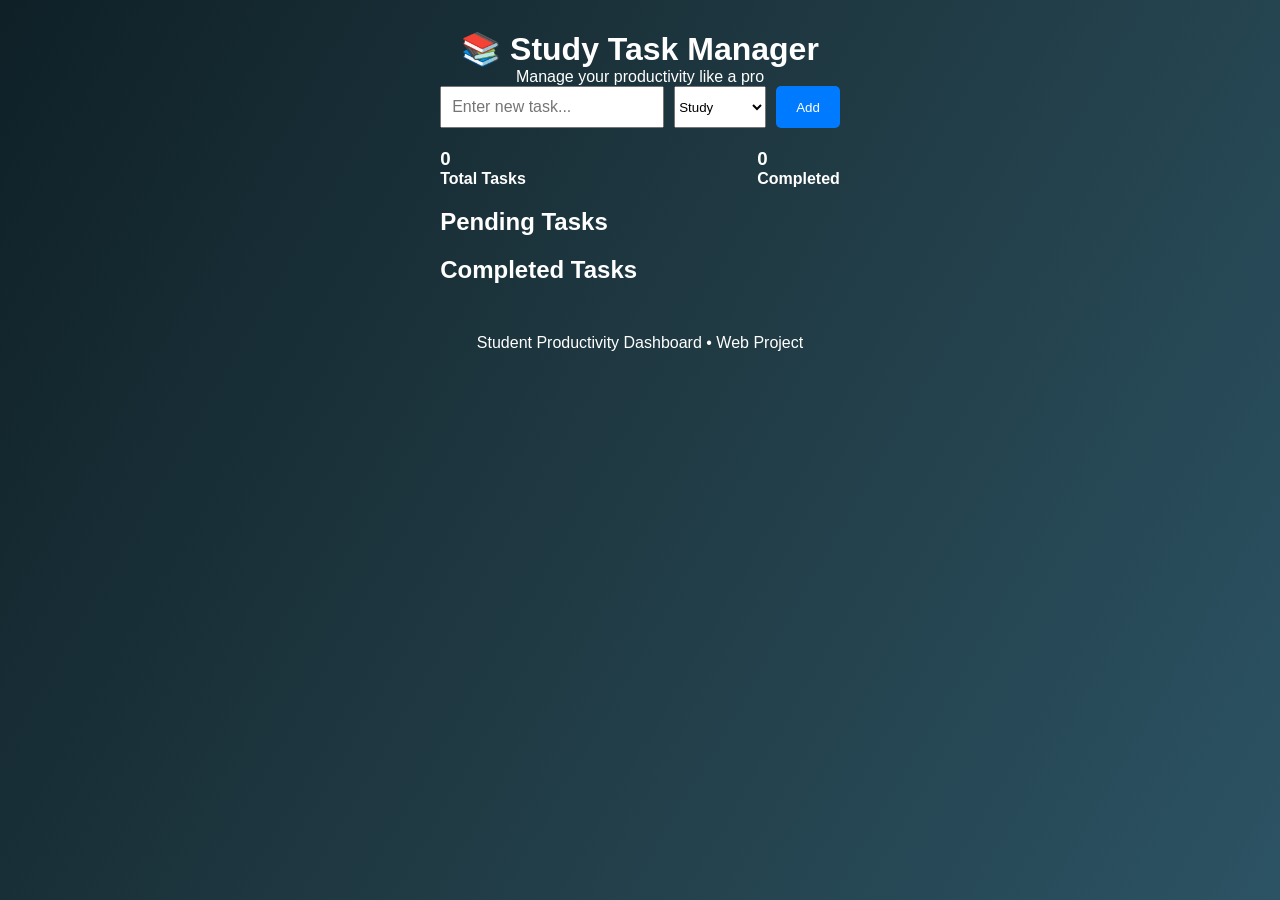
==== index.html @ 384dbdf2 "Update index.html" ====
<!DOCTYPE html>
<html lang="en">

<head>
<meta charset="UTF-8">
<meta name="viewport" content="width=device-width, initial-scale=1.0">
<title>Student Task Dashboard</title>

<link rel="stylesheet" href="style.css">

</head>

<body>

<header>
<h1>📚 Study Task Manager</h1>
<p>Manage your productivity like a pro</p>
</header>

<div class="container">

<div class="task-input">

<input id="taskInput" type="text" placeholder="Enter new task...">

<select id="category">
<option value="Study">Study</option>
<option value="Assignment">Assignment</option>
<option value="Exam">Exam</option>
<option value="Personal">Personal</option>
</select>

<button onclick="addTask()">Add</button>

</div>

<div class="stats">

<div class="stat">
<h3 id="totalTasks">0</h3>
<p>Total Tasks</p>
</div>

<div class="stat">
<h3 id="completedTasks">0</h3>
<p>Completed</p>
</div>

</div>

<div class="progress-bar">
<div id="progress"></div>
</div>

<h2>Pending Tasks</h2>
<ul id="taskList"></ul>

<h2>Completed Tasks</h2>
<ul id="completedList"></ul>

</div>

<footer>
<p>Student Productivity Dashboard • Web Project</p>
</footer>

<script src="script.js"></script>

</body>
</html>
---- style.css ----
*{
margin:0;
padding:0;
box-sizing:border-box;
font-family:Arial, Helvetica, sans-serif;
}

body{
background:linear-gradient(120deg,#0f2027,#203a43,#2c5364);
min-height:100vh;
color:white;
display:flex;
flex-direction:column;
align-items:center;
}

header{
text-align:center;
margin-top:30px;
}

header h1{
font-size:32px;
}

.dashboard{
background:white;
color:black;
width:90%;
max-width:700px;
margin-top:30px;
padding:30px;
border-radius:10px;
box-shadow:0 10px 25px rgba(0,0,0,0.3);
}

.task-input{
display:flex;
gap:10px;
margin-bottom:20px;
}

.task-input input{
flex:1;
padding:10px;
font-size:16px;
}

.task-input button{
padding:10px 20px;
background:#007bff;
border:none;
color:white;
cursor:pointer;
border-radius:5px;
}

.stats{
display:flex;
justify-content:space-between;
margin-bottom:20px;
font-weight:bold;
}

ul{
list-style:none;
margin-bottom:20px;
}

li{
background:#f1f1f1;
padding:10px;
margin-bottom:10px;
display:flex;
justify-content:space-between;
align-items:center;
border-radius:5px;
}

.buttons button{
margin-left:5px;
border:none;
padding:5px 10px;
cursor:pointer;
border-radius:3px;
}

.complete{
background:green;
color:white;
}

.delete{
background:red;
color:white;
}

footer{
margin-top:30px;
margin-bottom:20px;
    }
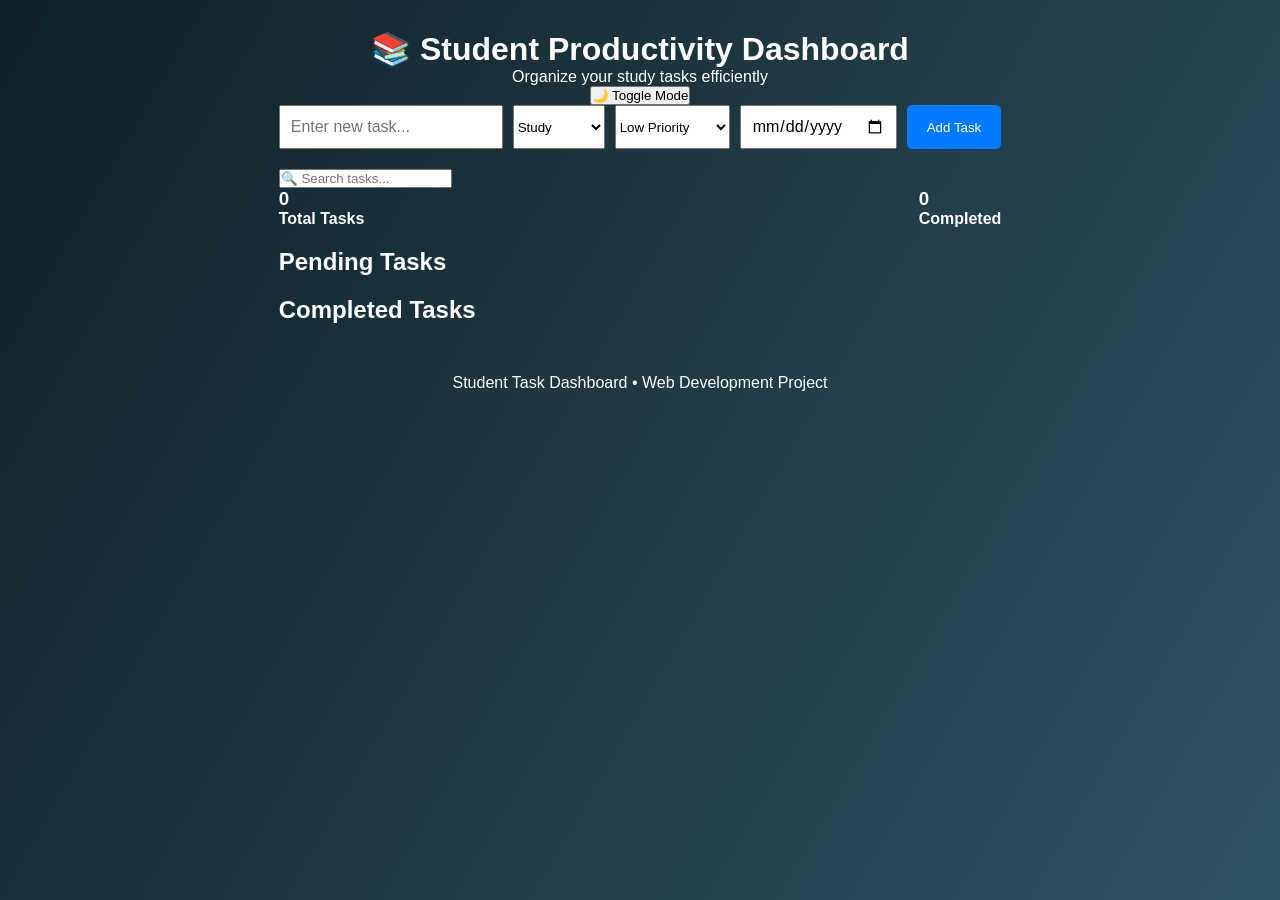
==== commit 3351fdb4: "Update index.html" ====
--- a/index.html
+++ b/index.html
@@ -4,7 +4,7 @@
 <head>
 <meta charset="UTF-8">
 <meta name="viewport" content="width=device-width, initial-scale=1.0">
-<title>Student Task Dashboard</title>
+<title>Student Productivity Dashboard</title>
 
 <link rel="stylesheet" href="style.css">
 
@@ -13,9 +13,14 @@
 <body>
 
 <header>
-<h1>📚 Study Task Manager</h1>
-<p>Manage your productivity like a pro</p>
+
+<h1>📚 Student Productivity Dashboard</h1>
+<p>Organize your study tasks efficiently</p>
+
+<button class="mode-toggle" onclick="toggleMode()">🌙 Toggle Mode</button>
+
 </header>
+
 
 <div class="container">
 
@@ -30,9 +35,21 @@
 <option value="Personal">Personal</option>
 </select>
 
-<button onclick="addTask()">Add</button>
+<select id="priority">
+<option value="Low">Low Priority</option>
+<option value="Medium">Medium Priority</option>
+<option value="High">High Priority</option>
+</select>
+
+<input type="date" id="deadline">
+
+<button onclick="addTask()">Add Task</button>
 
 </div>
+
+
+<input id="searchTask" type="text" placeholder="🔍 Search tasks..." onkeyup="renderTasks()">
+
 
 <div class="stats">
 
@@ -48,21 +65,27 @@
 
 </div>
 
+
 <div class="progress-bar">
 <div id="progress"></div>
 </div>
 
+
 <h2>Pending Tasks</h2>
 <ul id="taskList"></ul>
+
 
 <h2>Completed Tasks</h2>
 <ul id="completedList"></ul>
 
+
 </div>
 
+
 <footer>
-<p>Student Productivity Dashboard • Web Project</p>
+<p>Student Task Dashboard • Web Development Project</p>
 </footer>
+
 
 <script src="script.js"></script>
 
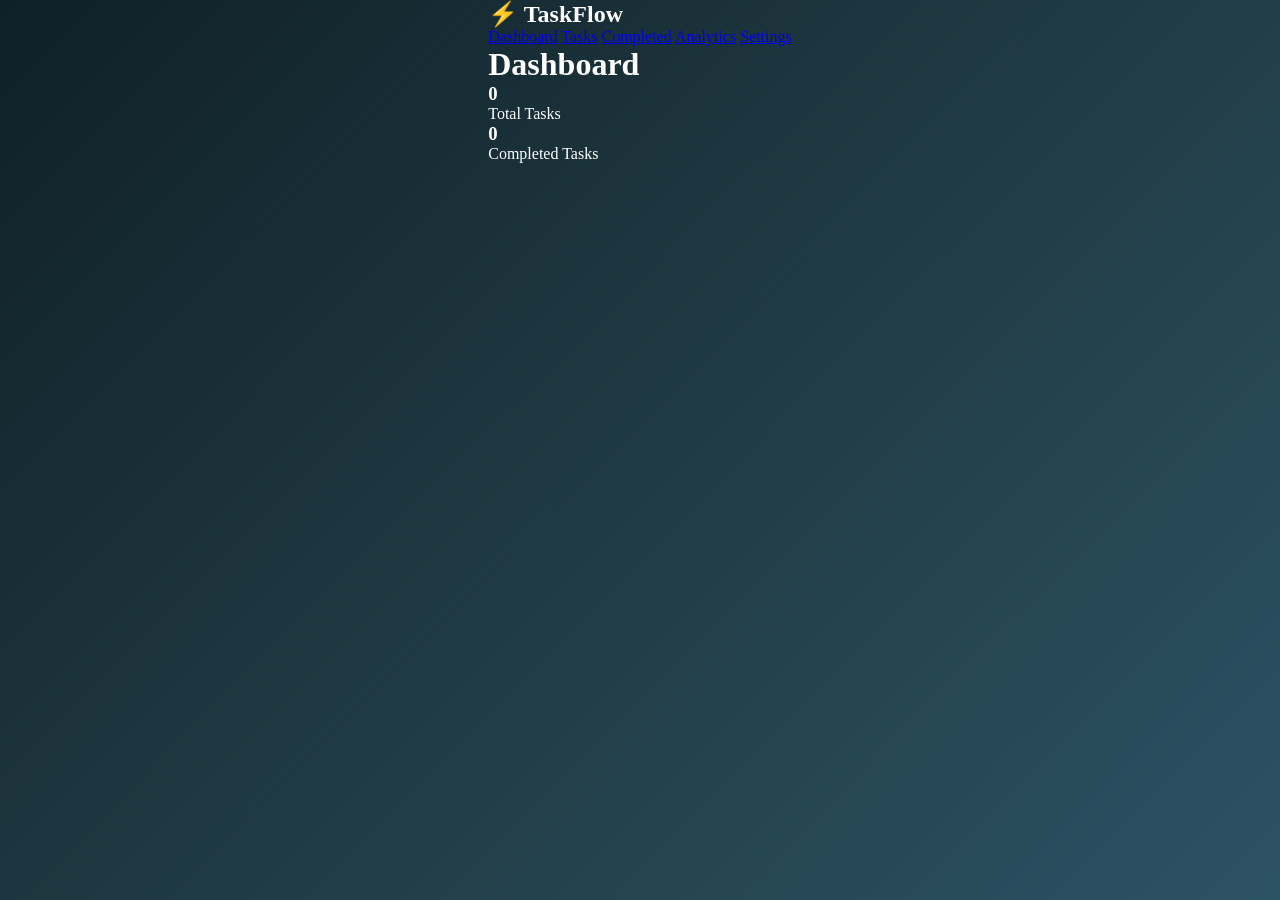
==== commit 339ca6e3: "Update index.html" ====
--- a/index.html
+++ b/index.html
@@ -1,91 +1,47 @@
 <!DOCTYPE html>
-<html lang="en">
-
+<html>
 <head>
-<meta charset="UTF-8">
-<meta name="viewport" content="width=device-width, initial-scale=1.0">
-<title>Student Productivity Dashboard</title>
-
+<title>TaskFlow Dashboard</title>
 <link rel="stylesheet" href="style.css">
-
 </head>
 
 <body>
 
-<header>
+<div class="layout">
 
-<h1>📚 Student Productivity Dashboard</h1>
-<p>Organize your study tasks efficiently</p>
+<div class="sidebar">
 
-<button class="mode-toggle" onclick="toggleMode()">🌙 Toggle Mode</button>
+<h2>⚡ TaskFlow</h2>
 
-</header>
-
-
-<div class="container">
-
-<div class="task-input">
-
-<input id="taskInput" type="text" placeholder="Enter new task...">
-
-<select id="category">
-<option value="Study">Study</option>
-<option value="Assignment">Assignment</option>
-<option value="Exam">Exam</option>
-<option value="Personal">Personal</option>
-</select>
-
-<select id="priority">
-<option value="Low">Low Priority</option>
-<option value="Medium">Medium Priority</option>
-<option value="High">High Priority</option>
-</select>
-
-<input type="date" id="deadline">
-
-<button onclick="addTask()">Add Task</button>
+<a href="index.html">Dashboard</a>
+<a href="tasks.html">Tasks</a>
+<a href="completed.html">Completed</a>
+<a href="analytics.html">Analytics</a>
+<a href="settings.html">Settings</a>
 
 </div>
 
+<div class="main">
 
-<input id="searchTask" type="text" placeholder="🔍 Search tasks..." onkeyup="renderTasks()">
+<h1>Dashboard</h1>
 
+<div class="cards">
 
-<div class="stats">
-
-<div class="stat">
+<div class="card">
 <h3 id="totalTasks">0</h3>
 <p>Total Tasks</p>
 </div>
 
-<div class="stat">
+<div class="card">
 <h3 id="completedTasks">0</h3>
-<p>Completed</p>
+<p>Completed Tasks</p>
 </div>
 
 </div>
 
-
-<div class="progress-bar">
-<div id="progress"></div>
 </div>
 
-
-<h2>Pending Tasks</h2>
-<ul id="taskList"></ul>
-
-
-<h2>Completed Tasks</h2>
-<ul id="completedList"></ul>
-
-
 </div>
-
-
-<footer>
-<p>Student Task Dashboard • Web Development Project</p>
-</footer>
-
 
 <script src="script.js"></script>
 
--- a/style.css
+++ b/style.css
@@ -2,64 +2,94 @@
 margin:0;
 padding:0;
 box-sizing:border-box;
-font-family:Arial, Helvetica, sans-serif;
+font-family:Segoe UI;
 }
 
 body{
-background:linear-gradient(120deg,#0f2027,#203a43,#2c5364);
+background:linear-gradient(135deg,#0f2027,#203a43,#2c5364);
 min-height:100vh;
-color:white;
 display:flex;
 flex-direction:column;
 align-items:center;
+color:white;
 }
 
 header{
 text-align:center;
-margin-top:30px;
+margin-top:40px;
 }
 
-header h1{
-font-size:32px;
+.mode-toggle{
+margin-top:15px;
+padding:10px 15px;
+border:none;
+border-radius:8px;
+background:#4a6cf7;
+color:white;
+cursor:pointer;
 }
 
-.dashboard{
+.container{
 background:white;
 color:black;
+margin-top:30px;
 width:90%;
-max-width:700px;
-margin-top:30px;
+max-width:800px;
 padding:30px;
-border-radius:10px;
-box-shadow:0 10px 25px rgba(0,0,0,0.3);
+border-radius:15px;
+box-shadow:0 15px 40px rgba(0,0,0,0.4);
 }
 
 .task-input{
 display:flex;
 gap:10px;
+flex-wrap:wrap;
 margin-bottom:20px;
 }
 
-.task-input input{
-flex:1;
+.task-input input,
+.task-input select{
 padding:10px;
-font-size:16px;
+border-radius:8px;
+border:1px solid #ccc;
 }
 
 .task-input button{
-padding:10px 20px;
-background:#007bff;
+background:#4a6cf7;
+color:white;
 border:none;
-color:white;
+padding:10px 16px;
+border-radius:8px;
 cursor:pointer;
-border-radius:5px;
+}
+
+#searchTask{
+width:100%;
+padding:10px;
+margin-bottom:20px;
+border-radius:8px;
+border:1px solid #ccc;
 }
 
 .stats{
 display:flex;
-justify-content:space-between;
+justify-content:space-around;
 margin-bottom:20px;
-font-weight:bold;
+}
+
+.progress-bar{
+width:100%;
+height:10px;
+background:#ddd;
+border-radius:10px;
+margin-bottom:25px;
+}
+
+#progress{
+height:100%;
+width:0%;
+background:#4a6cf7;
+border-radius:10px;
 }
 
 ul{
@@ -68,34 +98,50 @@
 }
 
 li{
-background:#f1f1f1;
-padding:10px;
+background:#f4f6fb;
+padding:12px;
 margin-bottom:10px;
+border-radius:10px;
 display:flex;
 justify-content:space-between;
 align-items:center;
-border-radius:5px;
 }
 
-.buttons button{
+.category{
+font-size:12px;
+background:#ddd;
+padding:3px 7px;
+border-radius:5px;
 margin-left:5px;
-border:none;
-padding:5px 10px;
-cursor:pointer;
-border-radius:3px;
 }
 
-.complete{
-background:green;
-color:white;
+.priority{
+font-size:11px;
+padding:3px 6px;
+border-radius:5px;
+margin-left:5px;
 }
 
-.delete{
-background:red;
+.low{background:#28a745;color:white;}
+.medium{background:#ffc107;}
+.high{background:#dc3545;color:white;}
+
+.buttons button{
+border:none;
+padding:6px 10px;
+margin-left:5px;
+border-radius:6px;
+cursor:pointer;
+}
+
+.complete{background:#28a745;color:white;}
+.delete{background:#dc3545;color:white;}
+
+.dark{
+background:#121212;
 color:white;
 }
 
 footer{
-margin-top:30px;
-margin-bottom:20px;
-    }
+margin:30px;
+}
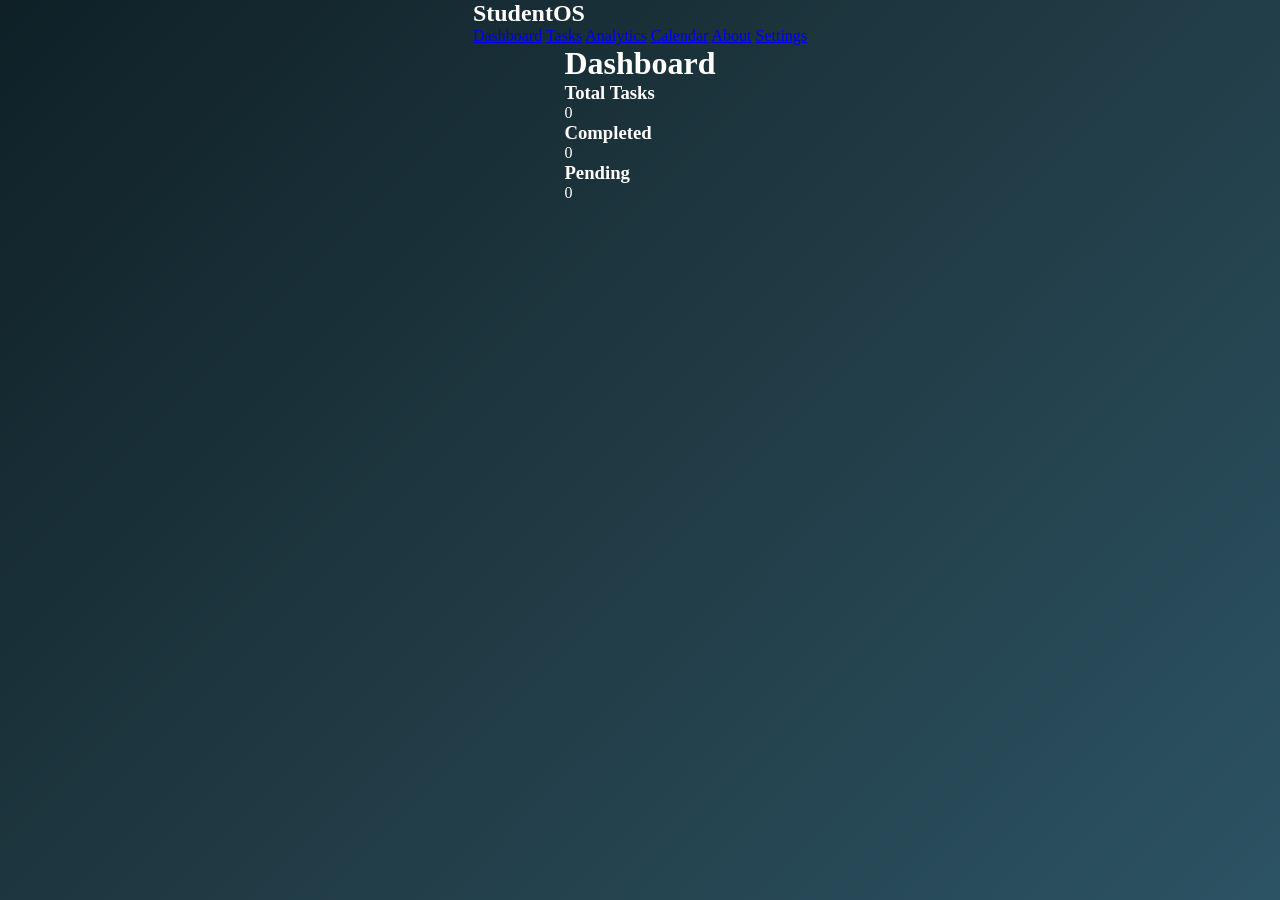
==== commit 4d25e556: "Update index.html" ====
--- a/index.html
+++ b/index.html
@@ -1,24 +1,21 @@
 <!DOCTYPE html>
 <html>
 <head>
-<title>TaskFlow Dashboard</title>
+<title>Student Dashboard</title>
 <link rel="stylesheet" href="style.css">
 </head>
 
 <body>
 
-<div class="layout">
-
 <div class="sidebar">
-
-<h2>⚡ TaskFlow</h2>
+<h2>StudentOS</h2>
 
 <a href="index.html">Dashboard</a>
 <a href="tasks.html">Tasks</a>
-<a href="completed.html">Completed</a>
 <a href="analytics.html">Analytics</a>
+<a href="calendar.html">Calendar</a>
+<a href="about.html">About</a>
 <a href="settings.html">Settings</a>
-
 </div>
 
 <div class="main">
@@ -28,15 +25,18 @@
 <div class="cards">
 
 <div class="card">
-<h3 id="totalTasks">0</h3>
-<p>Total Tasks</p>
+<h3>Total Tasks</h3>
+<p id="totalTasks">0</p>
 </div>
 
 <div class="card">
-<h3 id="completedTasks">0</h3>
-<p>Completed Tasks</p>
+<h3>Completed</h3>
+<p id="completedTasks">0</p>
 </div>
 
+<div class="card">
+<h3>Pending</h3>
+<p id="pendingTasks">0</p>
 </div>
 
 </div>
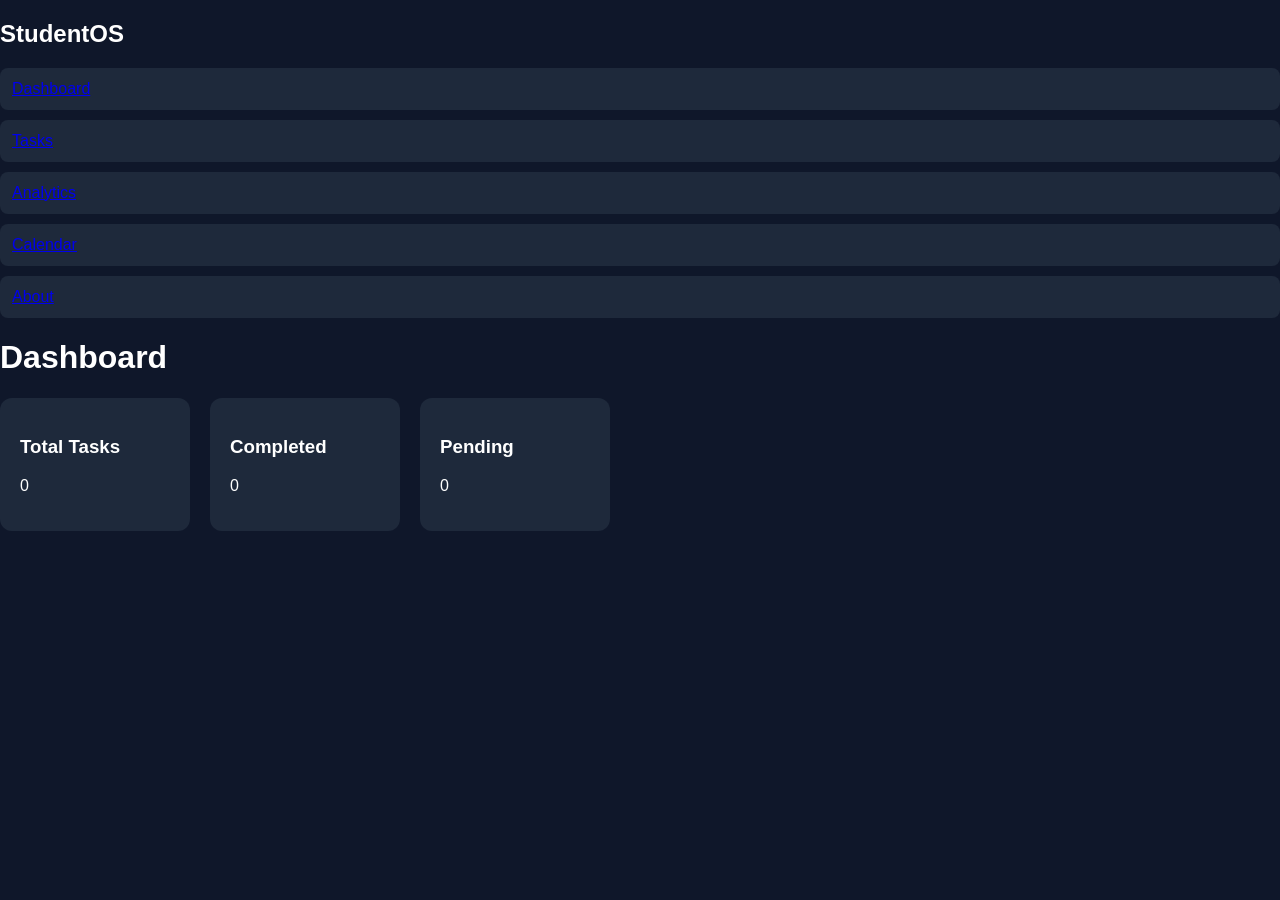
==== commit 2ee13d7b: "Update index.html" ====
--- a/index.html
+++ b/index.html
@@ -1,24 +1,24 @@
 <!DOCTYPE html>
 <html>
 <head>
-<title>Student Dashboard</title>
+<title>Task Dashboard</title>
 <link rel="stylesheet" href="style.css">
 </head>
 
 <body>
 
-<div class="sidebar">
+<nav>
 <h2>StudentOS</h2>
+<ul>
+<li><a href="index.html">Dashboard</a></li>
+<li><a href="tasks.html">Tasks</a></li>
+<li><a href="analytics.html">Analytics</a></li>
+<li><a href="calendar.html">Calendar</a></li>
+<li><a href="about.html">About</a></li>
+</ul>
+</nav>
 
-<a href="index.html">Dashboard</a>
-<a href="tasks.html">Tasks</a>
-<a href="analytics.html">Analytics</a>
-<a href="calendar.html">Calendar</a>
-<a href="about.html">About</a>
-<a href="settings.html">Settings</a>
-</div>
-
-<div class="main">
+<div class="container">
 
 <h1>Dashboard</h1>
 
@@ -26,17 +26,17 @@
 
 <div class="card">
 <h3>Total Tasks</h3>
-<p id="totalTasks">0</p>
+<p id="total">0</p>
 </div>
 
 <div class="card">
 <h3>Completed</h3>
-<p id="completedTasks">0</p>
+<p id="completed">0</p>
 </div>
 
 <div class="card">
 <h3>Pending</h3>
-<p id="pendingTasks">0</p>
+<p id="pending">0</p>
 </div>
 
 </div>
--- a/style.css
+++ b/style.css
@@ -1,147 +1,126 @@
-*{
+body{
+font-family:Arial;
+background:#0f172a;
+color:white;
 margin:0;
-padding:0;
-box-sizing:border-box;
-font-family:Segoe UI;
 }
 
-body{
-background:linear-gradient(135deg,#0f2027,#203a43,#2c5364);
-min-height:100vh;
-display:flex;
-flex-direction:column;
-align-items:center;
-color:white;
+.sidebar{
+position:fixed;
+width:220px;
+height:100vh;
+background:#020617;
+padding:20px;
 }
 
-header{
-text-align:center;
-margin-top:40px;
+.sidebar a{
+display:block;
+color:white;
+padding:10px;
+text-decoration:none;
+margin:8px 0;
+border-radius:8px;
 }
 
-.mode-toggle{
-margin-top:15px;
-padding:10px 15px;
-border:none;
-border-radius:8px;
-background:#4a6cf7;
-color:white;
-cursor:pointer;
+.sidebar a:hover{
+background:#3b82f6;
 }
 
-.container{
-background:white;
-color:black;
-margin-top:30px;
-width:90%;
-max-width:800px;
-padding:30px;
-border-radius:15px;
-box-shadow:0 15px 40px rgba(0,0,0,0.4);
+.main{
+margin-left:240px;
+padding:40px;
+animation:fade 0.6s;
 }
 
-.task-input{
+.cards{
 display:flex;
-gap:10px;
-flex-wrap:wrap;
-margin-bottom:20px;
+gap:20px;
 }
 
-.task-input input,
-.task-input select{
-padding:10px;
-border-radius:8px;
-border:1px solid #ccc;
+.card{
+background:#1e293b;
+padding:20px;
+border-radius:12px;
+width:150px;
+transition:0.3s;
 }
 
-.task-input button{
-background:#4a6cf7;
-color:white;
-border:none;
-padding:10px 16px;
-border-radius:8px;
-cursor:pointer;
+.card:hover{
+transform:scale(1.05);
 }
 
-#searchTask{
-width:100%;
+input,select{
 padding:10px;
-margin-bottom:20px;
-border-radius:8px;
-border:1px solid #ccc;
+margin:5px;
 }
 
-.stats{
-display:flex;
-justify-content:space-around;
-margin-bottom:20px;
-}
-
-.progress-bar{
-width:100%;
-height:10px;
-background:#ddd;
-border-radius:10px;
-margin-bottom:25px;
-}
-
-#progress{
-height:100%;
-width:0%;
-background:#4a6cf7;
-border-radius:10px;
+button{
+padding:10px;
+background:#3b82f6;
+border:none;
+color:white;
+border-radius:6px;
+cursor:pointer;
 }
 
 ul{
 list-style:none;
-margin-bottom:20px;
+padding:0;
 }
 
 li{
-background:#f4f6fb;
+background:#1e293b;
 padding:12px;
-margin-bottom:10px;
-border-radius:10px;
+margin:10px 0;
+border-radius:8px;
 display:flex;
 justify-content:space-between;
-align-items:center;
 }
 
-.category{
-font-size:12px;
-background:#ddd;
-padding:3px 7px;
-border-radius:5px;
-margin-left:5px;
+.filters button{
+margin:5px;
 }
 
-.priority{
-font-size:11px;
-padding:3px 6px;
-border-radius:5px;
-margin-left:5px;
+.confetti{
+position:fixed;
+width:8px;
+height:8px;
+background:red;
+top:0;
+animation:fall 2s linear;
 }
 
-.low{background:#28a745;color:white;}
-.medium{background:#ffc107;}
-.high{background:#dc3545;color:white;}
-
-.buttons button{
-border:none;
-padding:6px 10px;
-margin-left:5px;
-border-radius:6px;
-cursor:pointer;
+@keyframes fall{
+to{
+transform:translateY(100vh);
+opacity:0;
+}
 }
 
-.complete{background:#28a745;color:white;}
-.delete{background:#dc3545;color:white;}
-
-.dark{
-background:#121212;
-color:white;
+@keyframes fade{
+from{
+opacity:0;
+transform:translateY(20px);
 }
 
-footer{
-margin:30px;
+to{
+opacity:1;
+transform:translateY(0);
 }
+}
+.light-mode{
+background:white;
+color:black;
+}
+
+.light-mode .sidebar{
+background:#e5e7eb;
+}
+
+.light-mode .card{
+background:#f3f4f6;
+}
+
+.light-mode li{
+background:#f3f4f6;
+}
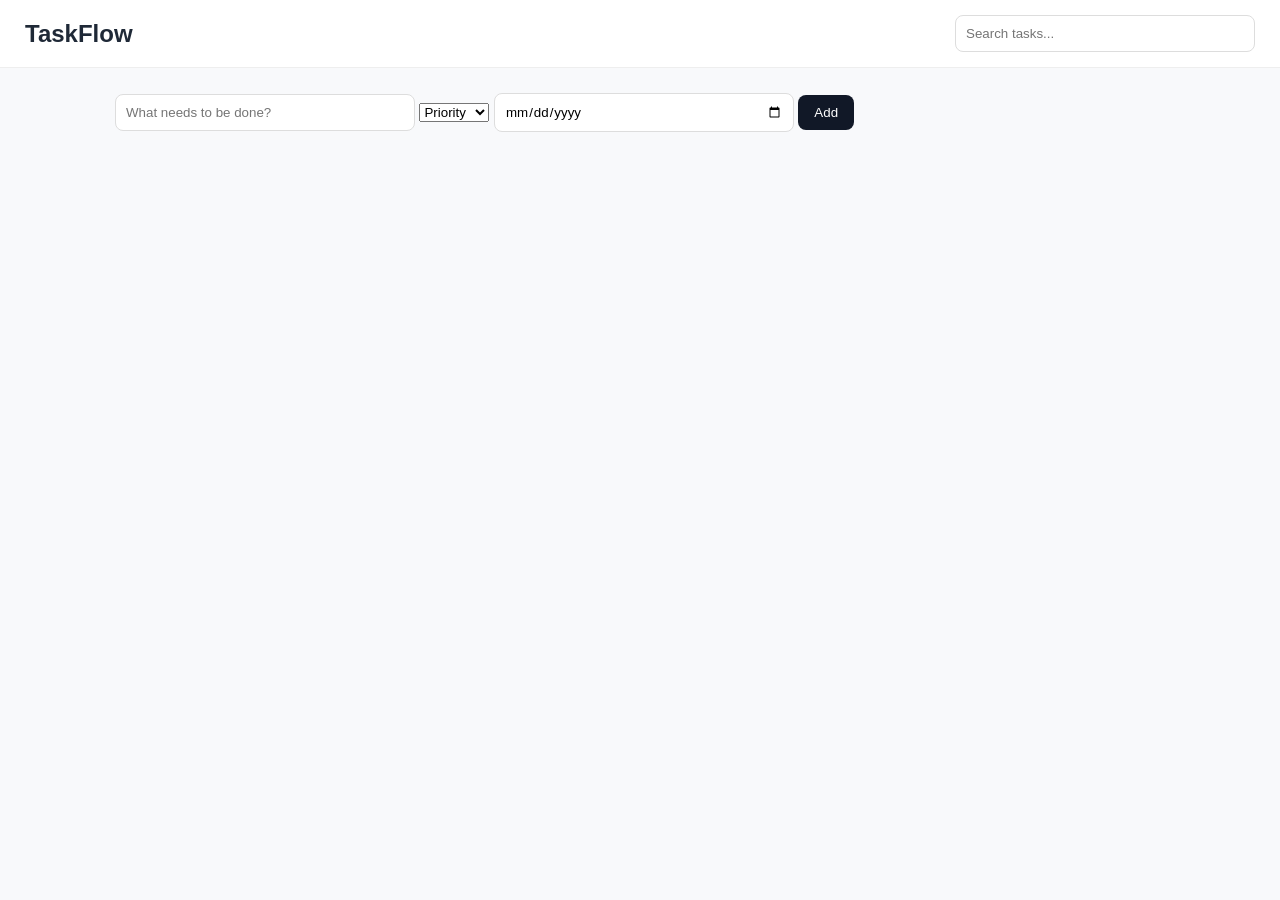
==== commit a22741d8: "Update index.html" ====
--- a/index.html
+++ b/index.html
@@ -1,49 +1,37 @@
 <!DOCTYPE html>
-<html>
+<html lang="en">
 <head>
-<title>Task Dashboard</title>
+<meta charset="UTF-8">
+<meta name="viewport" content="width=device-width, initial-scale=1.0">
+<title>Student Task App</title>
 <link rel="stylesheet" href="style.css">
 </head>
 
 <body>
 
-<nav>
-<h2>StudentOS</h2>
-<ul>
-<li><a href="index.html">Dashboard</a></li>
-<li><a href="tasks.html">Tasks</a></li>
-<li><a href="analytics.html">Analytics</a></li>
-<li><a href="calendar.html">Calendar</a></li>
-<li><a href="about.html">About</a></li>
-</ul>
+<nav class="topnav">
+<h1>TaskFlow</h1>
+<input id="searchTask" placeholder="Search tasks..." onkeyup="searchTask()">
 </nav>
 
 <div class="container">
 
-<h1>Dashboard</h1>
-
-<div class="cards">
-
-<div class="card">
-<h3>Total Tasks</h3>
-<p id="total">0</p>
+<div class="add-task">
+<input type="text" id="taskInput" placeholder="What needs to be done?">
+<select id="priority">
+<option value="none">Priority</option>
+<option value="high">High</option>
+<option value="medium">Medium</option>
+<option value="low">Low</option>
+</select>
+<input type="date" id="deadline">
+<button onclick="addTask()">Add</button>
 </div>
 
-<div class="card">
-<h3>Completed</h3>
-<p id="completed">0</p>
-</div>
-
-<div class="card">
-<h3>Pending</h3>
-<p id="pending">0</p>
-</div>
-
-</div>
+<ul id="taskList"></ul>
 
 </div>
 
 <script src="script.js"></script>
-
 </body>
 </html>
--- a/style.css
+++ b/style.css
@@ -1,126 +1,141 @@
-body{
-font-family:Arial;
-background:#0f172a;
-color:white;
+/* RESET */
+
+*{
 margin:0;
+padding:0;
+box-sizing:border-box;
+font-family:Segoe UI, sans-serif;
 }
 
-.sidebar{
-position:fixed;
-width:220px;
-height:100vh;
-background:#020617;
-padding:20px;
+/* BODY */
+
+body{
+background:#f8f9fb;
+color:#1f2937;
 }
 
-.sidebar a{
-display:block;
-color:white;
-padding:10px;
-text-decoration:none;
-margin:8px 0;
-border-radius:8px;
+/* NAVIGATION */
+
+nav{
+display:flex;
+justify-content:space-between;
+align-items:center;
+padding:15px 25px;
+background:white;
+border-bottom:1px solid #eee;
+flex-wrap:wrap;
 }
 
-.sidebar a:hover{
-background:#3b82f6;
+nav ul{
+display:flex;
+gap:20px;
+list-style:none;
+flex-wrap:wrap;
 }
 
-.main{
-margin-left:240px;
-padding:40px;
-animation:fade 0.6s;
+nav a{
+text-decoration:none;
+color:#333;
+font-weight:500;
 }
 
+/* CONTAINER */
+
+.container{
+max-width:1100px;
+margin:auto;
+padding:25px;
+}
+
+/* CARDS */
+
 .cards{
-display:flex;
+display:grid;
+grid-template-columns:repeat(auto-fit,minmax(180px,1fr));
 gap:20px;
+margin-top:25px;
 }
 
 .card{
-background:#1e293b;
-padding:20px;
-border-radius:12px;
-width:150px;
+background:white;
+padding:25px;
+border-radius:14px;
+box-shadow:0 3px 15px rgba(0,0,0,0.06);
 transition:0.3s;
 }
 
 .card:hover{
-transform:scale(1.05);
+transform:translateY(-4px);
 }
 
-input,select{
+/* TASK LIST */
+
+ul{
+list-style:none;
+}
+
+li{
+background:white;
+padding:15px;
+margin:12px 0;
+border-radius:10px;
+display:flex;
+justify-content:space-between;
+align-items:center;
+border:1px solid #eee;
+flex-wrap:wrap;
+gap:10px;
+}
+
+/* INPUTS */
+
+input{
 padding:10px;
-margin:5px;
+border-radius:8px;
+border:1px solid #ddd;
+width:100%;
+max-width:300px;
 }
 
 button{
-padding:10px;
-background:#3b82f6;
+background:#111827;
+color:white;
 border:none;
-color:white;
-border-radius:6px;
+padding:10px 16px;
+border-radius:8px;
 cursor:pointer;
+transition:0.3s;
 }
 
-ul{
-list-style:none;
-padding:0;
+button:hover{
+opacity:0.85;
+}
+
+/* MOBILE RESPONSIVE FIX */
+
+@media(max-width:768px){
+
+nav{
+flex-direction:column;
+align-items:flex-start;
+}
+
+nav ul{
+width:100%;
+justify-content:flex-start;
+}
+
+.cards{
+grid-template-columns:1fr;
+}
+
+.container{
+padding:15px;
 }
 
 li{
-background:#1e293b;
-padding:12px;
-margin:10px 0;
-border-radius:8px;
-display:flex;
-justify-content:space-between;
+flex-direction:column;
+align-items:flex-start;
 }
 
-.filters button{
-margin:5px;
 }
-
-.confetti{
-position:fixed;
-width:8px;
-height:8px;
-background:red;
-top:0;
-animation:fall 2s linear;
-}
-
-@keyframes fall{
-to{
-transform:translateY(100vh);
-opacity:0;
-}
-}
-
-@keyframes fade{
-from{
-opacity:0;
-transform:translateY(20px);
-}
-
-to{
-opacity:1;
-transform:translateY(0);
-}
-}
-.light-mode{
-background:white;
-color:black;
-}
-
-.light-mode .sidebar{
-background:#e5e7eb;
-}
-
-.light-mode .card{
-background:#f3f4f6;
-}
-
-.light-mode li{
-background:#f3f4f6;
-}
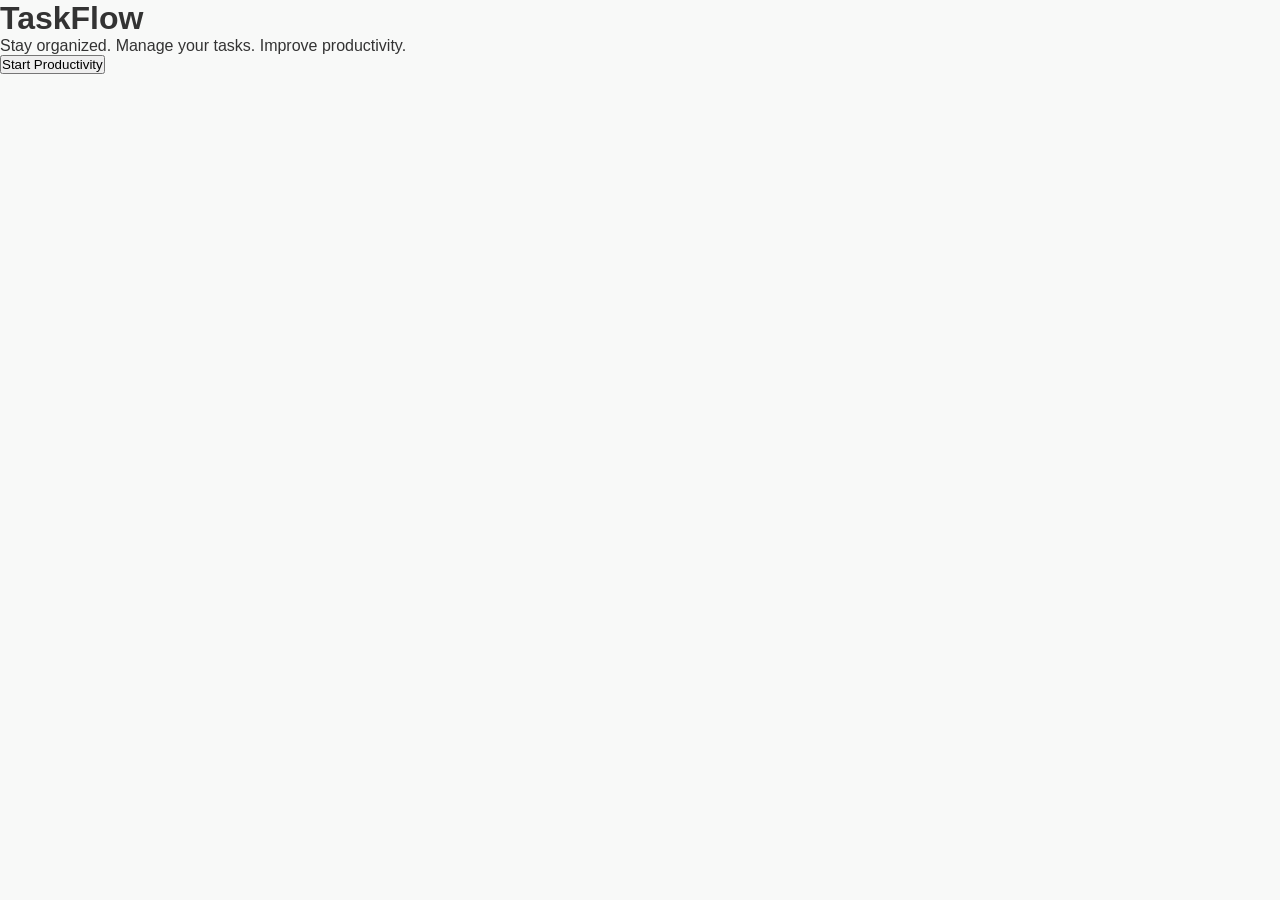
==== commit cbd993b3: "Update index.html" ====
--- a/index.html
+++ b/index.html
@@ -3,35 +3,25 @@
 <head>
 <meta charset="UTF-8">
 <meta name="viewport" content="width=device-width, initial-scale=1.0">
-<title>Student Task App</title>
+<title>TaskFlow</title>
 <link rel="stylesheet" href="style.css">
 </head>
 
-<body>
+<body class="startup-body">
 
-<nav class="topnav">
-<h1>TaskFlow</h1>
-<input id="searchTask" placeholder="Search tasks..." onkeyup="searchTask()">
-</nav>
+<div class="startup-container">
 
-<div class="container">
+<h1 class="startup-title">TaskFlow</h1>
 
-<div class="add-task">
-<input type="text" id="taskInput" placeholder="What needs to be done?">
-<select id="priority">
-<option value="none">Priority</option>
-<option value="high">High</option>
-<option value="medium">Medium</option>
-<option value="low">Low</option>
-</select>
-<input type="date" id="deadline">
-<button onclick="addTask()">Add</button>
-</div>
+<p class="startup-text">
+Stay organized. Manage your tasks. Improve productivity.
+</p>
 
-<ul id="taskList"></ul>
+<button class="startup-button" onclick="location.href='app.html'">
+Start Productivity
+</button>
 
 </div>
 
-<script src="script.js"></script>
 </body>
 </html>
--- a/style.css
+++ b/style.css
@@ -1,74 +1,70 @@
-/* RESET */
-
 *{
 margin:0;
 padding:0;
 box-sizing:border-box;
-font-family:Segoe UI, sans-serif;
+font-family:Arial, sans-serif;
 }
 
-/* BODY */
-
 body{
-background:#f8f9fb;
-color:#1f2937;
+background:#f8f9f8;
+color:#333;
 }
 
-/* NAVIGATION */
+.topnav{
+background:white;
+padding:15px 20px;
+display:flex;
+gap:15px;
+align-items:center;
+border-bottom:1px solid #eee;
+}
 
-nav{
+.topnav h1{
+font-size:24px;
+font-weight:600;
+}
+
+.topnav input{
+flex:1;
+padding:8px 12px;
+border:1px solid #ccc;
+border-radius:6px;
+}
+
+.container{
+max-width:600px;
+margin:30px auto;
+padding:0 15px;
+}
+
+.add-task{
 display:flex;
-justify-content:space-between;
-align-items:center;
-padding:15px 25px;
-background:white;
-border-bottom:1px solid #eee;
+gap:10px;
+margin-bottom:20px;
 flex-wrap:wrap;
 }
 
-nav ul{
-display:flex;
-gap:20px;
-list-style:none;
-flex-wrap:wrap;
+.add-task input,
+.add-task select{
+padding:10px;
+border:1px solid #ccc;
+border-radius:6px;
+flex:1;
 }
 
-nav a{
-text-decoration:none;
-color:#333;
-font-weight:500;
+.add-task button{
+background:#ff5252;
+color:white;
+border:none;
+padding:10px 16px;
+border-radius:6px;
+cursor:pointer;
+font-weight:600;
 }
 
-/* CONTAINER */
-
-.container{
-max-width:1100px;
-margin:auto;
-padding:25px;
+.add-task button:hover{
+background:#e04848;
 }
-
-/* CARDS */
-
-.cards{
-display:grid;
-grid-template-columns:repeat(auto-fit,minmax(180px,1fr));
-gap:20px;
-margin-top:25px;
-}
-
-.card{
-background:white;
-padding:25px;
-border-radius:14px;
-box-shadow:0 3px 15px rgba(0,0,0,0.06);
-transition:0.3s;
-}
-
-.card:hover{
-transform:translateY(-4px);
-}
-
-/* TASK LIST */
 
 ul{
 list-style:none;
@@ -76,66 +72,50 @@
 
 li{
 background:white;
-padding:15px;
-margin:12px 0;
-border-radius:10px;
+padding:12px 15px;
+border-radius:8px;
+margin-bottom:10px;
 display:flex;
 justify-content:space-between;
 align-items:center;
-border:1px solid #eee;
-flex-wrap:wrap;
-gap:10px;
+border:1px solid #ddd;
 }
 
-/* INPUTS */
-
-input{
-padding:10px;
-border-radius:8px;
-border:1px solid #ddd;
-width:100%;
-max-width:300px;
+li.completed .text{
+text-decoration:line-through;
+opacity:0.6;
 }
 
-button{
-background:#111827;
+.text{
+flex:1;
+}
+
+.priority-high{
+color:#d32f2f;
+font-weight:600;
+}
+
+.priority-medium{
+color:#f57c00;
+font-weight:600;
+}
+
+.priority-low{
+color:#388e3c;
+font-weight:600;
+}
+
+button.small{
+background:#777;
+padding:6px 10px;
+font-size:12px;
+border-radius:6px;
 color:white;
 border:none;
-padding:10px 16px;
-border-radius:8px;
 cursor:pointer;
-transition:0.3s;
+margin-left:8px;
 }
 
-button:hover{
-opacity:0.85;
+button.small:hover{
+opacity:0.8;
 }
-
-/* MOBILE RESPONSIVE FIX */
-
-@media(max-width:768px){
-
-nav{
-flex-direction:column;
-align-items:flex-start;
-}
-
-nav ul{
-width:100%;
-justify-content:flex-start;
-}
-
-.cards{
-grid-template-columns:1fr;
-}
-
-.container{
-padding:15px;
-}
-
-li{
-flex-direction:column;
-align-items:flex-start;
-}
-
-}
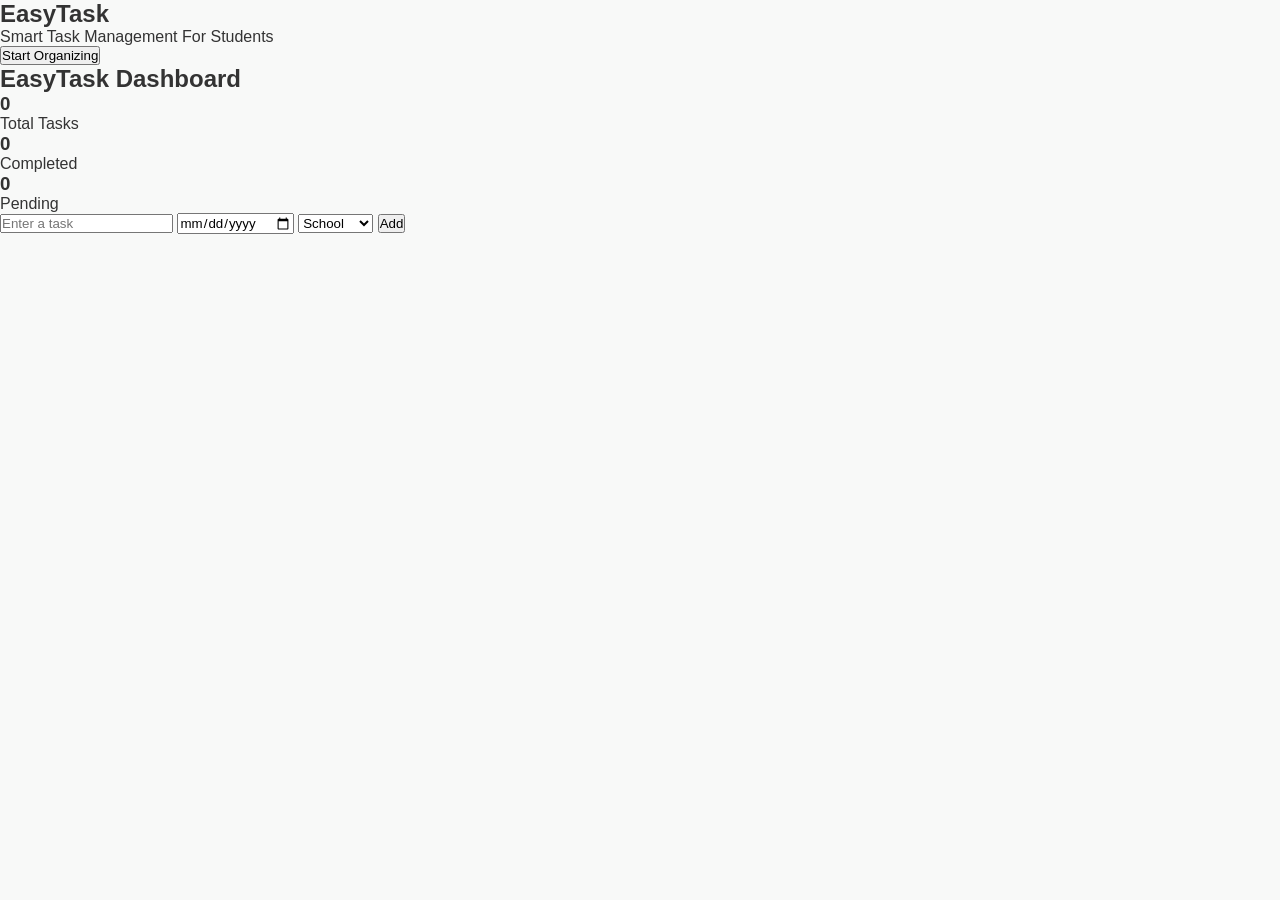
==== commit cd106012: "Update index.html" ====
--- a/index.html
+++ b/index.html
@@ -1,27 +1,91 @@
 <!DOCTYPE html>
 <html lang="en">
+
 <head>
+
 <meta charset="UTF-8">
 <meta name="viewport" content="width=device-width, initial-scale=1.0">
-<title>TaskFlow</title>
+
+<title>EasyTask</title>
+
 <link rel="stylesheet" href="style.css">
+
 </head>
 
-<body class="startup-body">
+<body>
 
-<div class="startup-container">
+<!-- LANDING PAGE -->
 
-<h1 class="startup-title">TaskFlow</h1>
+<section class="landing" id="landing">
 
-<p class="startup-text">
-Stay organized. Manage your tasks. Improve productivity.
-</p>
+<h1>EasyTask</h1>
 
-<button class="startup-button" onclick="location.href='app.html'">
-Start Productivity
-</button>
+<p>Smart Task Management For Students</p>
+
+<button onclick="openApp()">Start Organizing</button>
+
+</section>
+
+
+
+<!-- DASHBOARD -->
+
+<section class="app" id="app">
+
+<header>
+
+<h2>EasyTask Dashboard</h2>
+
+</header>
+
+
+<div class="stats">
+
+<div class="card">
+<h3 id="totalTasks">0</h3>
+<p>Total Tasks</p>
+</div>
+
+<div class="card">
+<h3 id="completedTasks">0</h3>
+<p>Completed</p>
+</div>
+
+<div class="card">
+<h3 id="pendingTasks">0</h3>
+<p>Pending</p>
+</div>
 
 </div>
 
+
+
+<div class="task-form">
+
+<input id="taskInput" placeholder="Enter a task">
+
+<input type="date" id="dueDate">
+
+<select id="category">
+
+<option>School</option>
+<option>Work</option>
+<option>Personal</option>
+
+</select>
+
+<button onclick="addTask()">Add</button>
+
+</div>
+
+
+
+<ul id="taskList"></ul>
+
+</section>
+
+<script src="app.js"></script>
+
 </body>
-</html>
+
+  </html>
--- a/style.css
+++ b/style.css
@@ -119,3 +119,66 @@
 button.small:hover{
 opacity:0.8;
 }
+/* STARTUP PAGE */
+
+.startup-body{
+display:flex;
+justify-content:center;
+align-items:center;
+height:100vh;
+background:linear-gradient(135deg,#f8f9fb,#ffffff);
+text-align:center;
+}
+
+.startup-container{
+padding:40px;
+}
+
+.startup-title{
+font-size:60px;
+font-weight:bold;
+margin-bottom:20px;
+color:#111827;
+}
+
+.startup-text{
+color:#666;
+margin-bottom:30px;
+font-size:18px;
+}
+
+.startup-button{
+background:#111827;
+color:white;
+padding:15px 35px;
+border:none;
+border-radius:10px;
+font-size:18px;
+cursor:pointer;
+transition:0.3s;
+}
+
+.startup-button:hover{
+transform:scale(1.05);
+  }
+.banner{
+background:white;
+padding:30px;
+border-radius:14px;
+box-shadow:0 4px 20px rgba(0,0,0,0.05);
+margin-bottom:30px;
+text-align:center;
+}
+
+.stats-grid{
+display:grid;
+grid-template-columns:repeat(auto-fit,minmax(150px,1fr));
+gap:20px;
+margin-bottom:30px;
+}
+
+.footer{
+text-align:center;
+padding:30px;
+color:#666;
+}
